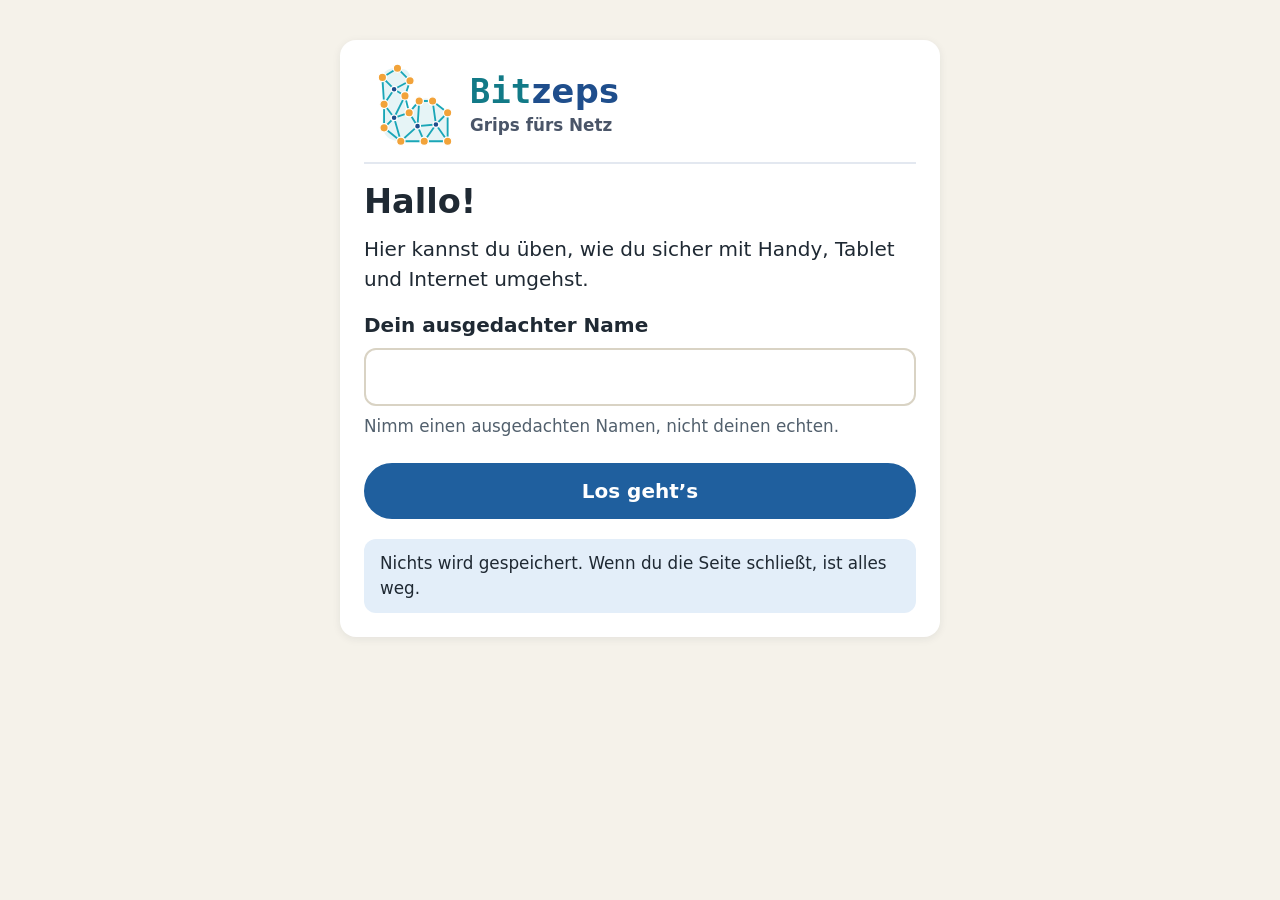
==== index.html @ 22d4ff4a "Bitzeps – erste Testveröffentlichung Co-Authored-By: Claude Opus 5.5 <noreply@anthropic.com>" ====
<!doctype html>
<html lang="de">
<head>
  <meta charset="utf-8">
  <meta name="viewport" content="width=device-width, initial-scale=1, viewport-fit=cover">
  <meta name="referrer" content="no-referrer">
  <meta name="robots" content="noindex">
  <title>Bitzeps – Grips fürs Netz</title>
  <link rel="icon" href="bilder/logo.svg" type="image/svg+xml">
  <link rel="apple-touch-icon" href="bilder/logo-180.png">
  <link rel="stylesheet" href="engine/styles.css">
</head>
<body>
  <div id="dev-banner" class="dev-banner" role="alert" hidden></div>
  <header id="kopf" class="kopf" hidden></header>
  <main id="app">
    <noscript>Bitte JavaScript einschalten, damit die Übungen funktionieren.</noscript>
  </main>

  <!-- 1. Engine-Grundgerüst (immer zuerst) -->
  <script src="engine/core.js"></script>
  <script src="engine/session.js"></script>
  <script src="engine/validate.js"></script>
  <script src="engine/renderers/info.js"></script>
  <script src="engine/renderers/multiple-choice.js"></script>
  <script src="engine/renderers/wahr-falsch.js"></script>
  <script src="engine/renderers/eintippen.js"></script>
  <script src="engine/renderers/zuordnen.js"></script>
  <script src="engine/renderers/ja-nein.js"></script>
  <script src="engine/renderers/quiz.js"></script>
  <script src="engine/renderers/freies-html.js"></script>

  <!-- 2. Module und Blätter: für ein neues Blatt einfach eine Zeile ergänzen -->
  <script src="blaetter/module.js"></script>
  <script src="blaetter/12-i-fremde-menschen.js"></script>
  <script src="blaetter/12-ii-menschen-die-ich-kenne.js"></script>
  <script src="blaetter/12-iii-gruppenfotos.js"></script>
  <script src="blaetter/12-iv-auf-dem-jahrmarkt.js"></script>
  <script src="blaetter/12-v-auf-der-buehne.js"></script>

  <!-- 3. Start der App (immer zuletzt) -->
  <script src="engine/app.js"></script>
</body>
</html>
---- engine/styles.css ----
/* Bitzeps – Gestaltung. Tablet-first, große Touch-Flächen, ruhig, WCAG-AA-Kontraste. */

:root {
  color-scheme: light;

  --hintergrund: #f5f2ea;
  --flaeche: #ffffff;
  --text: #1f2933;
  --text-leise: #52606d;
  --rand: #d9d3c4;

  --primaer: #1f5f9e;          /* Kontrast zu Weiß ≈ 6.6:1 */
  --primaer-dunkel: #174a7c;
  --primaer-hell: #e3eef9;

  --richtig: #1b6b3a;
  --richtig-hell: #e4f3e8;
  --falsch: #a8261b;
  --falsch-hell: #fbe9e7;
  --teilweise: #7a4f00;
  --teilweise-hell: #fdf1d6;

  --ampel-gruen: #2f855a;
  --ampel-gelb: #d69e2e;
  --ampel-rot: #c53030;

  --radius: 16px;
  --abstand: 16px;
  --schatten: 0 2px 8px rgba(31, 41, 51, 0.08);
  --touch: 56px;
}

* { box-sizing: border-box; }

html {
  -webkit-text-size-adjust: 100%;
  text-size-adjust: 100%;
}

body {
  margin: 0;
  background: var(--hintergrund);
  color: var(--text);
  font-family: system-ui, -apple-system, "Segoe UI", Roboto, "Helvetica Neue", Arial, sans-serif;
  font-size: 1.25rem;          /* 20px */
  line-height: 1.5;
  -webkit-tap-highlight-color: transparent;
}

[hidden] { display: none !important; }

main {
  max-width: 920px;
  margin: 0 auto;
  padding: var(--abstand) var(--abstand) 48px;
}

h1 { font-size: 2.1rem; line-height: 1.2; margin: 8px 0 12px; }
h2, .frage { font-size: 1.6rem; line-height: 1.3; margin: 0 0 16px; }
h1:focus, h2:focus { outline: none; }

.fliesstext { margin: 0 0 16px; white-space: pre-line; }
.hinweis { color: var(--text-leise); font-size: 1.05rem; margin: 0 0 16px; }

/* ---------- Kopfzeile ---------- */
.kopf {
  position: sticky;
  top: 0;
  z-index: 10;
  background: var(--flaeche);
  border-bottom: 1px solid var(--rand);
  padding: 8px var(--abstand);
  padding-top: max(8px, env(safe-area-inset-top));
}
.kopf-zeile {
  max-width: 920px;
  margin: 0 auto;
  display: flex;
  align-items: center;
  gap: 12px;
  flex-wrap: wrap;
}
.kopf-titel { font-weight: 700; flex: 1 1 auto; min-width: 0; }
.kopf-name {
  background: var(--primaer-hell);
  color: var(--primaer-dunkel);
  border-radius: 999px;
  padding: 4px 14px;
  font-size: 1rem;
  font-weight: 600;
  max-width: 14ch;
  overflow: hidden;
  text-overflow: ellipsis;
  white-space: nowrap;
}
.fortschritt {
  max-width: 920px;
  margin: 6px auto 0;
  display: flex;
  align-items: center;
  gap: 12px;
}
.fortschritt-text { font-size: 1rem; color: var(--text-leise); white-space: nowrap; }
.fortschritt-balken {
  flex: 1;
  height: 12px;
  background: #ebe6da;
  border-radius: 999px;
  overflow: hidden;
}
.fortschritt-fuellung { height: 100%; background: var(--primaer); border-radius: 999px; }

/* ---------- Karten / Seiten ---------- */
.karte {
  background: var(--flaeche);
  border-radius: var(--radius);
  box-shadow: var(--schatten);
  padding: 24px;
  margin-top: 8px;
}
@media (max-width: 500px) {
  .karte { padding: 18px 16px; }
  h1 { font-size: 1.8rem; }
  h2, .frage { font-size: 1.4rem; }
}

/* ---------- Knöpfe ---------- */
.knopf {
  font: inherit;
  font-weight: 600;
  min-height: var(--touch);
  padding: 10px 28px;
  border-radius: 999px;
  border: 2px solid var(--primaer);
  background: var(--flaeche);
  color: var(--primaer);
  cursor: pointer;
  touch-action: manipulation;
}
.knopf.haupt { background: var(--primaer); color: #fff; }
.knopf.haupt:active { background: var(--primaer-dunkel); }
.knopf.klein { min-height: 48px; padding: 6px 18px; font-size: 1rem; }
.knopf.leise { border-color: transparent; background: transparent; text-decoration: underline; font-weight: 500; }
.knopf.warnung { border-color: var(--falsch); color: var(--falsch); }

:focus-visible { outline: 4px solid #f2b705; outline-offset: 3px; }

.fuss {
  display: flex;
  flex-wrap: wrap;
  gap: 12px;
  justify-content: flex-end;
  margin-top: 24px;
}
.fuss-mitte { justify-content: center; }
.fuss .knopf.haupt { min-width: 180px; }

/* ---------- Start ---------- */
.start { max-width: 600px; margin: 24px auto 0; }
.start .knopf.haupt { width: 100%; margin-top: 8px; }
.marke { display: flex; align-items: center; gap: 14px; margin-bottom: 18px; padding-bottom: 14px; border-bottom: 2px solid #e3e8f0; }
.marke-logo { width: 92px; height: auto; flex: none; }
.marke-text { display: flex; flex-direction: column; gap: 2px; }
.marke-name { font-size: 2.1rem; font-weight: 800; letter-spacing: 0.01em; line-height: 1.1; color: #1f4e8c; }
/* „Bit“ in Computerschrift; dunkleres Türkis als im Logo, damit der Kontrast reicht */
.marke-bit { font-family: ui-monospace, "SF Mono", Menlo, Consolas, monospace; font-weight: 700; color: #127a87; }
.marke-unterzeile { font-size: 1.05rem; font-weight: 600; color: #4a5568; }
.label { display: block; font-weight: 700; margin: 8px 0 8px; }
.datenschutz {
  margin: 20px 0 0;
  padding: 12px 16px;
  background: var(--primaer-hell);
  border-radius: 12px;
  font-size: 1.05rem;
}

.eingabe {
  font: inherit;
  font-size: 1.4rem;
  width: 100%;
  min-height: var(--touch);
  padding: 10px 16px;
  border: 2px solid var(--rand);
  border-radius: 12px;
  background: #fff;
  color: var(--text);
  margin-bottom: 8px;
}
.eingabe:focus { border-color: var(--primaer); outline: none; box-shadow: 0 0 0 3px var(--primaer-hell); }
.eingabe.ist-richtig { border-color: var(--richtig); background: var(--richtig-hell); }
.eingabe.ist-falsch { border-color: var(--falsch); background: var(--falsch-hell); }
.marke-zeile { font-weight: 700; margin: 4px 0 0; }
.marke-zeile.ist-richtig { color: var(--richtig); }
.marke-zeile.ist-falsch { color: var(--falsch); }

.hinweis-pruefen { color: var(--teilweise); font-weight: 600; margin: 12px 0 0; min-height: 0; }
.hinweis-pruefen:empty { display: none; }

/* ---------- Blattauswahl ---------- */
.kacheln {
  display: grid;
  grid-template-columns: repeat(auto-fill, minmax(260px, 1fr));
  gap: var(--abstand);
  margin-top: 8px;
}
.kachel {
  font: inherit;
  text-align: left;
  display: flex;
  flex-direction: column;
  gap: 6px;
  min-height: 150px;
  padding: 20px;
  background: var(--flaeche);
  border: 2px solid var(--rand);
  border-radius: var(--radius);
  box-shadow: var(--schatten);
  color: var(--text);
  cursor: pointer;
  touch-action: manipulation;
}
.kachel:active { border-color: var(--primaer); background: var(--primaer-hell); }
.kachel-nummer { font-size: 0.95rem; font-weight: 700; color: var(--primaer); text-transform: uppercase; letter-spacing: 0.04em; }
.kachel-titel { font-size: 1.4rem; font-weight: 700; line-height: 1.25; }
.kachel-text { color: var(--text-leise); font-size: 1.05rem; }
.kachel-info { margin-top: auto; font-size: 1rem; color: var(--text-leise); }

/* Fortschritt auf der Kachel (nur aktuelle Sitzung) */
.kachel-stand { margin-top: auto; display: flex; flex-direction: column; gap: 6px; }
.kachel-stand-text { font-size: 1rem; font-weight: 600; color: var(--primaer-dunkel); }
.kachel-stand.ist-fertig .kachel-stand-text { color: var(--richtig); }
.kachel-balken { display: block; height: 8px; border-radius: 999px; background: var(--primaer-hell); overflow: hidden; }
.kachel-balken-fuellung { display: block; height: 100%; border-radius: 999px; background: var(--primaer); }
.kachel-stand.ist-fertig .kachel-balken-fuellung { background: var(--richtig); }

/* ---------- Bilder ---------- */
.abbildung { margin: 0 0 20px; }
.bild {
  display: block;
  max-width: 100%;
  max-height: 45vh;
  width: auto;
  height: auto;
  border-radius: 12px;
  margin: 0 auto;
}
.bildquelle { font-size: 0.9rem; color: var(--text-leise); text-align: center; margin-top: 6px; }
.bild-fehlt {
  padding: 32px;
  border: 2px dashed var(--falsch);
  border-radius: 12px;
  color: var(--falsch);
  text-align: center;
}

/* ---------- Info ---------- */
.stichpunkte { margin: 0; padding-left: 1.3em; }
.stichpunkte li { margin-bottom: 12px; }
.stichpunkte li::marker { color: var(--primaer); }

/* ---------- Antwort-Optionen (MC, Wahr/Falsch) ---------- */
.optionen { display: flex; flex-direction: column; gap: 12px; }
.optionen-nebeneinander { flex-direction: row; flex-wrap: wrap; }
.optionen-nebeneinander .option { flex: 1 1 200px; justify-content: center; text-align: center; }
.option {
  font: inherit;
  text-align: left;
  display: flex;
  flex-direction: column;
  align-items: flex-start;
  gap: 4px;
  min-height: var(--touch);
  padding: 14px 20px 14px 56px;
  position: relative;
  background: var(--flaeche);
  border: 2px solid var(--rand);
  border-radius: 14px;
  color: var(--text);
  cursor: pointer;
  touch-action: manipulation;
}
.optionen-nebeneinander .option { align-items: center; padding-left: 56px; padding-right: 56px; }
.option::before {
  content: "";
  position: absolute;
  left: 18px;
  top: 50%;
  width: 24px;
  height: 24px;
  margin-top: -12px;
  border: 2px solid var(--text-leise);
  border-radius: 50%;
  background: #fff;
}
.option[role="checkbox"]::before { border-radius: 6px; }
.option[aria-checked="true"] { border-color: var(--primaer); background: var(--primaer-hell); }
.option[aria-checked="true"]::before {
  border-color: var(--primaer);
  background: var(--primaer);
  box-shadow: inset 0 0 0 4px #fff;
}
.option:disabled { cursor: default; color: var(--text); opacity: 1; }
.option.ist-richtig { border-color: var(--richtig); background: var(--richtig-hell); }
.option.ist-falsch { border-color: var(--falsch); background: var(--falsch-hell); }
.marke { font-size: 1rem; font-weight: 700; }
.ist-richtig > .marke { color: var(--richtig); }
.ist-falsch > .marke { color: var(--falsch); }

.aussage {
  font-size: 1.45rem;
  font-weight: 600;
  margin: 0 0 20px;
  padding: 16px 20px;
  background: var(--primaer-hell);
  border-radius: 14px;
}

/* ---------- Zuordnen ---------- */
.ablage {
  min-height: 80px;
  padding: 12px;
  margin-bottom: 16px;
  border: 2px dashed var(--rand);
  border-radius: 14px;
  background: #faf8f3;
}
.ablage-leer { display: none; margin: 8px; color: var(--text-leise); font-size: 1.05rem; }
.ablage.ist-leer .ablage-leer { display: block; }
.ablage.bereit, .ablage.drueber { border-color: var(--primaer); background: var(--primaer-hell); }

.zone-karten { display: flex; flex-wrap: wrap; gap: 10px; }

.zonen {
  display: grid;
  grid-template-columns: repeat(auto-fit, minmax(200px, 1fr));
  gap: 12px;
}
.zone {
  display: flex;
  flex-direction: column;
  gap: 10px;
  min-height: 160px;
  padding: 10px;
  border: 2px solid var(--rand);
  border-radius: 14px;
  background: #fff;
}
.zone .zone-karten { flex-direction: column; flex: 1; }
.zone-kopf {
  font: inherit;
  font-weight: 700;
  display: flex;
  align-items: center;
  gap: 10px;
  min-height: 52px;
  padding: 8px 12px;
  text-align: left;
  border: 0;
  border-radius: 10px;
  background: #f1eee6;
  color: var(--text);
  cursor: pointer;
  touch-action: manipulation;
}
.zone-punkt { display: none; width: 22px; height: 22px; border-radius: 50%; flex: none; }
.zonen.bereit .zone { border-style: dashed; border-color: var(--primaer); cursor: pointer; }
.zonen.bereit .zone-kopf::after { content: " ← hier ablegen"; font-weight: 500; color: var(--primaer); font-size: 0.95rem; }
.zone.drueber { background: var(--primaer-hell); border-color: var(--primaer); }
.zonen.gesperrt .zone { border-style: solid; border-color: var(--rand); cursor: default; }

/* Ampel-Stil */
.ampel .zone-punkt { display: inline-block; }
.ampel .zone { padding-top: 18px; }
.ampel .zone-0 { box-shadow: inset 0 8px 0 var(--ampel-gruen); }
.ampel .zone-1 { box-shadow: inset 0 8px 0 var(--ampel-gelb); }
.ampel .zone-2 { box-shadow: inset 0 8px 0 var(--ampel-rot); }
.ampel .zone-0 .zone-punkt { background: var(--ampel-gruen); }
.ampel .zone-1 .zone-punkt { background: var(--ampel-gelb); }
.ampel .zone-2 .zone-punkt { background: var(--ampel-rot); }

.spielkarte-text { display: block; }
button.spielkarte {
  font: inherit;
  font-size: 1.1rem;
  text-align: left;
  min-height: var(--touch);
  padding: 12px 16px;
  background: #fff;
  border: 2px solid #b9b2a1;
  border-radius: 12px;
  box-shadow: 0 2px 0 #d9d3c4;
  color: var(--text);
  cursor: grab;
  touch-action: none;           /* nötig fürs Ziehen per Finger */
  user-select: none;
  -webkit-user-select: none;
  -webkit-touch-callout: none;
  margin: 0;
  max-width: 100%;
}
.ablage button.spielkarte { flex: 0 1 auto; }
button.spielkarte[aria-pressed="true"] {
  border-color: var(--primaer);
  background: var(--primaer-hell);
  box-shadow: 0 0 0 3px var(--primaer);
}
button.spielkarte.wird-gezogen { opacity: 0.35; }
button.spielkarte:disabled { cursor: default; color: var(--text); opacity: 1; }
button.spielkarte.ist-richtig { border-color: var(--richtig); background: var(--richtig-hell); box-shadow: none; }
button.spielkarte.ist-falsch { border-color: var(--falsch); background: var(--falsch-hell); box-shadow: none; }
button.spielkarte .marke { display: block; margin-top: 4px; }
button.spielkarte .karten-hinweis {
  display: block;
  margin-top: 8px;
  padding: 8px 10px;
  border-radius: 8px;
  background: var(--flaeche);
  color: var(--text);
  font-size: 1rem;
  font-weight: 400;
}
.spielkarte-geist {
  position: fixed;
  z-index: 100;
  pointer-events: none;
  margin: 0;
  box-shadow: 0 8px 24px rgba(0, 0, 0, 0.2) !important;
  border-color: var(--primaer) !important;
}

/* ---------- Rückmeldung ---------- */
.rueckmeldung {
  margin-top: 20px;
  padding: 16px 20px;
  border-radius: 14px;
  border-left: 8px solid;
}
.rueckmeldung-titel { font-weight: 700; font-size: 1.3rem; margin: 0 0 6px; }
.rueckmeldung-text { margin: 0; }
.rueckmeldung-richtig { background: var(--richtig-hell); border-color: var(--richtig); }
.rueckmeldung-richtig .rueckmeldung-titel { color: var(--richtig); }
.rueckmeldung-teilweise { background: var(--teilweise-hell); border-color: var(--teilweise); }
.rueckmeldung-teilweise .rueckmeldung-titel { color: var(--teilweise); }
.rueckmeldung-falsch { background: var(--falsch-hell); border-color: var(--falsch); }
.rueckmeldung-falsch .rueckmeldung-titel { color: var(--falsch); }

/* ---------- Ergebnis ---------- */
.ergebnis { text-align: center; padding: 40px 24px; }
.ergebnis-satz { font-size: 1.6rem; font-weight: 700; margin: 8px 0 12px; }

/* ---------- Entwicklungsbanner (Validierung) ---------- */
.dev-banner {
  background: #fff4d6;
  border-bottom: 4px solid var(--teilweise);
  color: var(--text);
  padding: 12px var(--abstand);
  font-size: 1rem;
  line-height: 1.4;
  max-height: 40vh;
  overflow: auto;
}
.dev-banner.hat-fehler { background: #fde8e6; border-bottom-color: var(--falsch); }
.dev-banner ul { margin: 8px 0; padding-left: 1.3em; }
.dev-banner .meldung-fehler { color: var(--falsch); font-weight: 600; }
.banner-zu {
  font: inherit;
  min-height: 44px;
  padding: 6px 16px;
  border: 2px solid currentColor;
  border-radius: 999px;
  background: #fff;
  cursor: pointer;
}

@media (prefers-reduced-motion: reduce) {
  * { transition: none !important; animation: none !important; scroll-behavior: auto !important; }
}

/* ---------- Ja/Nein-Liste ---------- */
.jn-liste {
  list-style: none;
  margin: 0;
  padding: 0;
  display: flex;
  flex-direction: column;
  gap: 12px;
}
.jn-zeile {
  display: flex;
  gap: 14px;
  padding: 14px 16px;
  border: 2px solid var(--rand);
  border-radius: 16px;
  background: #fff;
  transition: background-color 0.2s, border-color 0.2s;
}
.jn-nummer {
  flex: none;
  width: 38px;
  height: 38px;
  border-radius: 50%;
  display: grid;
  place-items: center;
  background: var(--primaer-hell);
  color: var(--primaer-dunkel);
  font-weight: 700;
}
.jn-inhalt { flex: 1; min-width: 0; }
.jn-text { margin: 4px 0 12px; font-size: 1.2rem; font-weight: 500; }
.jn-knoepfe { display: flex; gap: 10px; }
.jn-knopf {
  font: inherit;
  font-weight: 700;
  flex: 1 1 0;
  max-width: 160px;
  min-height: 52px;
  padding: 8px 18px;
  border: 2px solid #b9b2a1;
  border-radius: 999px;
  background: #fff;
  color: var(--text);
  cursor: pointer;
  touch-action: manipulation;
}
.jn-knopf[aria-checked="true"] { background: var(--primaer); border-color: var(--primaer); color: #fff; }
.jn-knopf:disabled { cursor: default; }
.jn-knopf:disabled[aria-checked="false"] { opacity: 0.45; }

/* Querformat / breite Bildschirme: Satz links, Knöpfe rechts */
@media (min-width: 700px) {
  .jn-inhalt { display: grid; grid-template-columns: 1fr auto; column-gap: 20px; align-items: center; }
  .jn-text { margin: 0; }
  .jn-knoepfe .jn-knopf { min-width: 110px; }
  .jn-ergebnis, .jn-erklaerung { grid-column: 1 / -1; }
  .jn-zeile { align-items: center; }
  .jn-zeile.ist-richtig, .jn-zeile.ist-falsch { align-items: flex-start; }
}

.jn-zeile.beantwortet { border-color: #b7cde3; }
.jn-zeile.offen { border-color: var(--teilweise); background: var(--teilweise-hell); }
.jn-zeile.ist-richtig { border-color: var(--richtig); background: var(--richtig-hell); }
.jn-zeile.ist-falsch { border-color: var(--falsch); background: var(--falsch-hell); }
.jn-zeile.ist-richtig .jn-nummer { background: var(--richtig); color: #fff; }
.jn-zeile.ist-falsch .jn-nummer { background: var(--falsch); color: #fff; }
.ist-richtig .jn-knopf[aria-checked="true"] { background: var(--richtig); border-color: var(--richtig); }
.ist-falsch .jn-knopf[aria-checked="true"] { background: var(--falsch); border-color: var(--falsch); }

.jn-ergebnis { font-weight: 700; margin: 12px 0 4px; }
.ist-richtig .jn-ergebnis { color: var(--richtig); }
.ist-falsch .jn-ergebnis { color: var(--falsch); }
.jn-erklaerung { margin: 0; font-size: 1.05rem; color: var(--text-leise); }
/* Bei falschen Antworten die Erklärung deutlich hervorheben */
.ist-falsch .jn-erklaerung {
  color: var(--text);
  font-size: 1.1rem;
  background: #fff;
  border-radius: 10px;
  padding: 10px 14px;
  margin-top: 6px;
}

/* ---------- Quiz: mehrere Aufgaben untereinander ---------- */
.quiz-teil {
  display: flex;
  gap: 14px;
  margin: 0 0 18px;
  padding: 16px 18px;
  border: 2px solid var(--rand);
  border-radius: 16px;
  background: #fff;
}
.quiz-nummer {
  flex: none;
  width: 36px;
  height: 36px;
  border-radius: 50%;
  display: flex;
  align-items: center;
  justify-content: center;
  font-weight: 700;
  background: var(--primaer-hell);
  color: var(--primaer-dunkel);
}
.quiz-inhalt { flex: 1; min-width: 0; }
.quiz-frage { font-size: 1.3rem; margin: 4px 0 12px; }
.quiz-teil .aussage { font-size: 1.25rem; margin-bottom: 14px; }
.quiz-teil .optionen { margin-bottom: 0; }
.quiz-teil.offen { border-color: var(--teilweise); background: var(--teilweise-hell); }
.quiz-teil.ist-richtig { border-color: var(--richtig); }
.quiz-teil.ist-falsch { border-color: var(--falsch); }
.quiz-teil.ist-richtig .quiz-nummer { background: var(--richtig); color: #fff; }
.quiz-teil.ist-falsch .quiz-nummer { background: var(--falsch); color: #fff; }
.quiz-erklaerung { margin: 12px 0 0; font-size: 1.05rem; color: var(--text-leise); }
.quiz-teil.ist-falsch .quiz-erklaerung {
  color: var(--text);
  font-size: 1.1rem;
  background: var(--falsch-hell);
  border-radius: 10px;
  padding: 10px 14px;
}
@media (max-width: 560px) {
  .quiz-teil { padding: 14px 12px; gap: 10px; }
  .quiz-nummer { width: 30px; height: 30px; }
}

/* Bild auf Aufgabenseiten kleiner halten (Erinnerung, nicht Hauptsache) */
.seite-ja-nein .bild, .seite-zuordnen .bild { max-height: 24vh; }

/* ---------- Hervorgehobener Kasten auf Erklärseiten (z. B. eine Abmachung) ---------- */
.info-kasten {
  margin: 4px 0 16px;
  padding: 18px 22px;
  border-radius: 14px;
  border: 3px solid var(--primaer);
  background: var(--primaer-hell);
  font-size: 1.3rem;
  font-weight: 600;
  white-space: pre-line;
}

/* ---------- Großer Merkkasten: Begriff → Merksatz (info: merksatz) ---------- */
/* Merkzettel: schlanker gelber Streifen, volle Breite wie der Text */
.merksatz {
  margin: 14px 0 18px;
  padding: 12px 18px 14px;
  border-left: 5px solid #e0a800;
  border-radius: 10px;
  background: #fff8db;
}
.merksatz-kopf {
  display: flex;
  align-items: center;
  gap: 6px;
  margin-bottom: 4px;
}
.merksatz-symbol { font-size: 1rem; line-height: 1; }
.merksatz-begriff {
  font-size: 0.85rem;
  font-weight: 700;
  letter-spacing: 0.06em;
  text-transform: uppercase;
  color: #6b5200;               /* Kontrast zu #fff8db ≈ 7:1 */
}
.merksatz-text {
  margin: 0;
  font-size: 1.35rem;
  font-weight: 600;
  line-height: 1.35;
  color: var(--text);
}
@media (max-width: 560px) {
  .merksatz-text { font-size: 1.2rem; }
}

/* ---------- Entwicklungshilfe (EE.KONFIG.entwicklung) ---------- */
.dev-ueberspringen {
  margin-top: 20px;
  padding-top: 12px;
  border-top: 2px dashed #d9a400;
  text-align: left;
}
.dev-knopf {
  border: 2px dashed #b07d00;
  color: #6b4c00;
  background: #fff8e1;
}

/* Grün/Rot-Stil für zwei Gruppen (z. B. „Erlaubt“ / „Nicht erlaubt“) */
.gruen-rot .zone-punkt { display: inline-block; }
.gruen-rot .zone { padding-top: 18px; }
.gruen-rot .zone-0 { box-shadow: inset 0 8px 0 var(--ampel-gruen); }
.gruen-rot .zone-1 { box-shadow: inset 0 8px 0 var(--ampel-rot); }
.gruen-rot .zone-0 .zone-punkt { background: var(--ampel-gruen); }
.gruen-rot .zone-1 .zone-punkt { background: var(--ampel-rot); }
.gruen-rot .zone-kopf { font-size: 1.3rem; }

/* Sprungleiste im Kopf (EE.KONFIG.entwicklung) */
.dev-sprungleiste {
  max-width: 920px;
  margin: 8px auto 0;
  padding: 6px 8px;
  display: flex;
  gap: 6px;
  align-items: center;
  flex-wrap: wrap;
  background: #fff8e1;
  border: 2px dashed #b07d00;
  border-radius: 10px;
}
.dev-sprung-label { font-size: 0.9rem; font-weight: 700; color: #6b4c00; flex: none; }
.dev-sprung {
  flex: none;
  font: inherit;
  font-size: 0.9rem;
  min-height: 40px;
  padding: 4px 10px;
  border: 1px solid #b07d00;
  border-radius: 8px;
  background: #fff;
  color: #4a3500;
  cursor: pointer;
  white-space: nowrap;
}
.dev-sprung.ist-beantwortet { background: #e4f3e8; }
.dev-sprung.ist-aktuell { background: #6b4c00; color: #fff; font-weight: 700; }

/* ---------- Tipps zur Lektion (Knopf im Kopf + Fenster) ---------- */
.tipps-knopf { border-color: #b07d00; color: #6b4c00; background: #fff8e1; }

.tipps-overlay {
  position: fixed;
  inset: 0;
  z-index: 200;
  display: flex;
  align-items: center;
  justify-content: center;
  padding: 16px;
  background: rgba(31, 41, 51, 0.45);
}
.tipps-fenster {
  width: 100%;
  max-width: 640px;
  max-height: 85vh;
  overflow: auto;
  background: var(--flaeche);
  border-radius: var(--radius);
  box-shadow: 0 12px 40px rgba(0, 0, 0, 0.25);
  padding: 24px;
}
.tipps-titel { margin: 0 0 4px; }
.tipps-lektion { margin: 0 0 16px; color: var(--text-leise); font-weight: 600; }
.tipps-liste { margin: 0; padding-left: 1.3em; font-size: 1.2rem; }
.tipps-liste li { margin-bottom: 12px; }
.tipps-liste li::marker { color: #b07d00; }
.tipps-fenster .tipps-liste { font-weight: 500; }

/* Tipps als Kasten auf einer Erklärseite (tippsAnzeigen: true) */
.tipps-kasten { border-color: #b07d00; background: #fff8e1; font-size: 1.15rem; }
.tipps-kasten .tipps-liste { font-size: inherit; }
.tipps-kasten .tipps-liste li:last-child { margin-bottom: 0; }

/* ---------- Abschnitte auf Erklärseiten (info.abschnitte) ---------- */
.abschnitte { display: flex; flex-direction: column; gap: 14px; margin: 4px 0 16px; }
.abschnitt {
  display: flex;
  gap: 16px;
  align-items: flex-start;
  padding: 16px 18px;
  border-radius: 14px;
  border-left: 8px solid;
}
.abschnitt-symbol { font-size: 2.2rem; line-height: 1; flex: none; width: 2.6rem; text-align: center; }
.abschnitt-inhalt { flex: 1; min-width: 0; }
.abschnitt-titel { font-size: 1.3rem; margin: 2px 0 6px; }
.abschnitt-text { margin: 0; white-space: pre-line; }
.abschnitt-blau { background: var(--primaer-hell); border-color: var(--primaer); }
.abschnitt-gruen { background: var(--richtig-hell); border-color: var(--richtig); }
.abschnitt-gelb { background: #fff8e1; border-color: #b07d00; }
.abschnitt-rot { background: var(--falsch-hell); border-color: var(--falsch); }
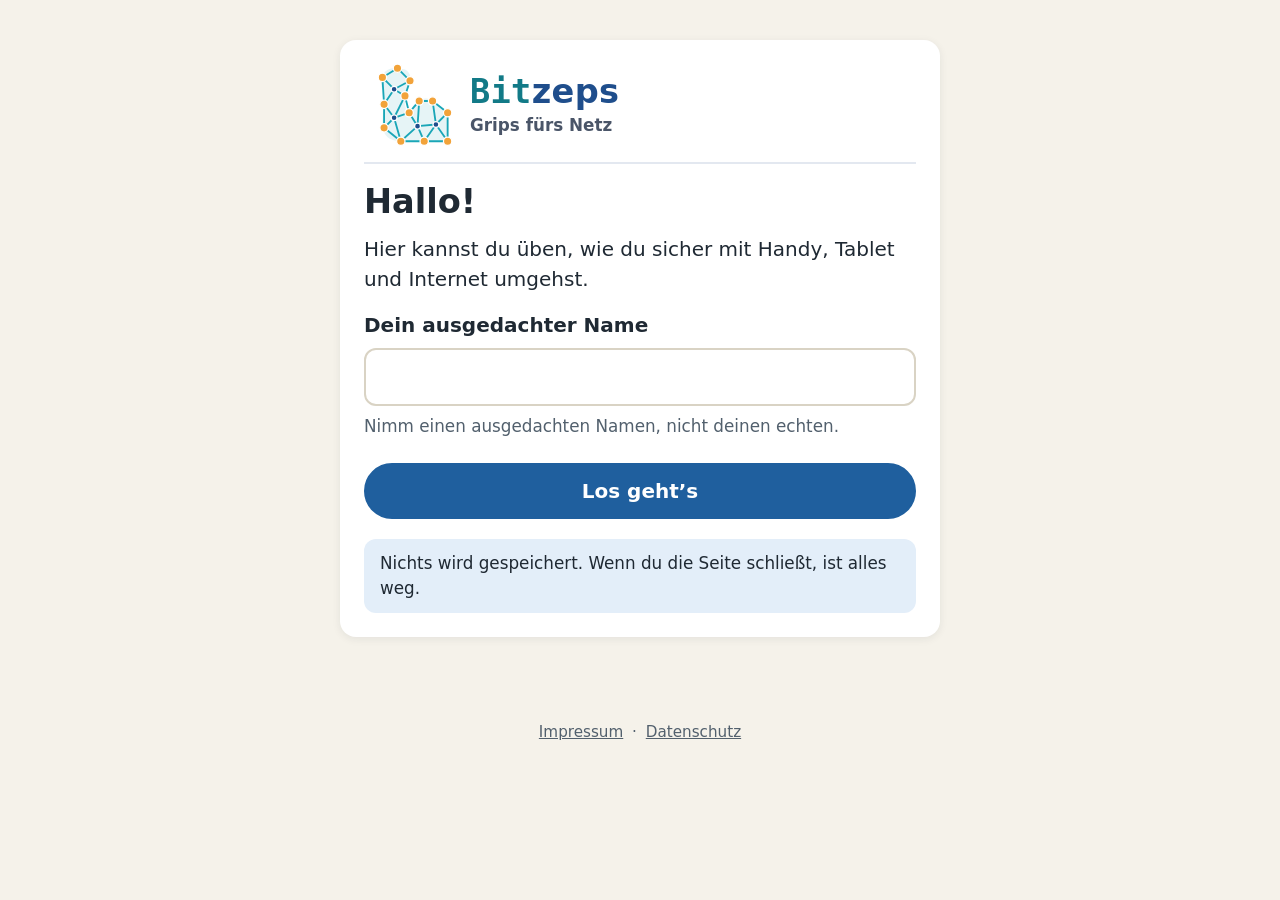
==== commit 1e6ec18d: "Impressum und Datenschutzerklärung Co-Authored-By: Claude Opus 5.5 <noreply@anthropic.com>" ====
--- a/index.html
+++ b/index.html
@@ -16,6 +16,7 @@
   <main id="app">
     <noscript>Bitte JavaScript einschalten, damit die Übungen funktionieren.</noscript>
   </main>
+  <footer class="seiten-fuss"><a href="impressum.html">Impressum</a> · <a href="datenschutz.html">Datenschutz</a></footer>
 
   <!-- 1. Engine-Grundgerüst (immer zuerst) -->
   <script src="engine/core.js"></script>
--- a/engine/styles.css
+++ b/engine/styles.css
@@ -757,3 +757,13 @@
 .abschnitt-gruen { background: var(--richtig-hell); border-color: var(--richtig); }
 .abschnitt-gelb { background: #fff8e1; border-color: #b07d00; }
 .abschnitt-rot { background: var(--falsch-hell); border-color: var(--falsch); }
+
+/* ---------- Fußzeile, Impressum, Datenschutz ---------- */
+.seiten-fuss, .rechtliches-fuss { text-align: center; font-size: 0.95rem; color: var(--text-leise); margin: 28px 16px 24px; }
+.seiten-fuss a, .rechtliches-fuss a { color: var(--text-leise); padding: 8px 4px; display: inline-block; }
+.rechtliches { max-width: 760px; margin: 0 auto; padding: 20px 16px; }
+.rechtliches .karte { margin-top: 16px; }
+.rechtliches h2 { font-size: 1.2rem; margin: 24px 0 6px; }
+.rechtliches p { margin: 6px 0; }
+.rechtliches a.knopf { text-decoration: none; display: inline-flex; align-items: center; }
+.rechtliches-stand { color: var(--text-leise); font-size: 0.95rem; margin-top: 18px !important; }
